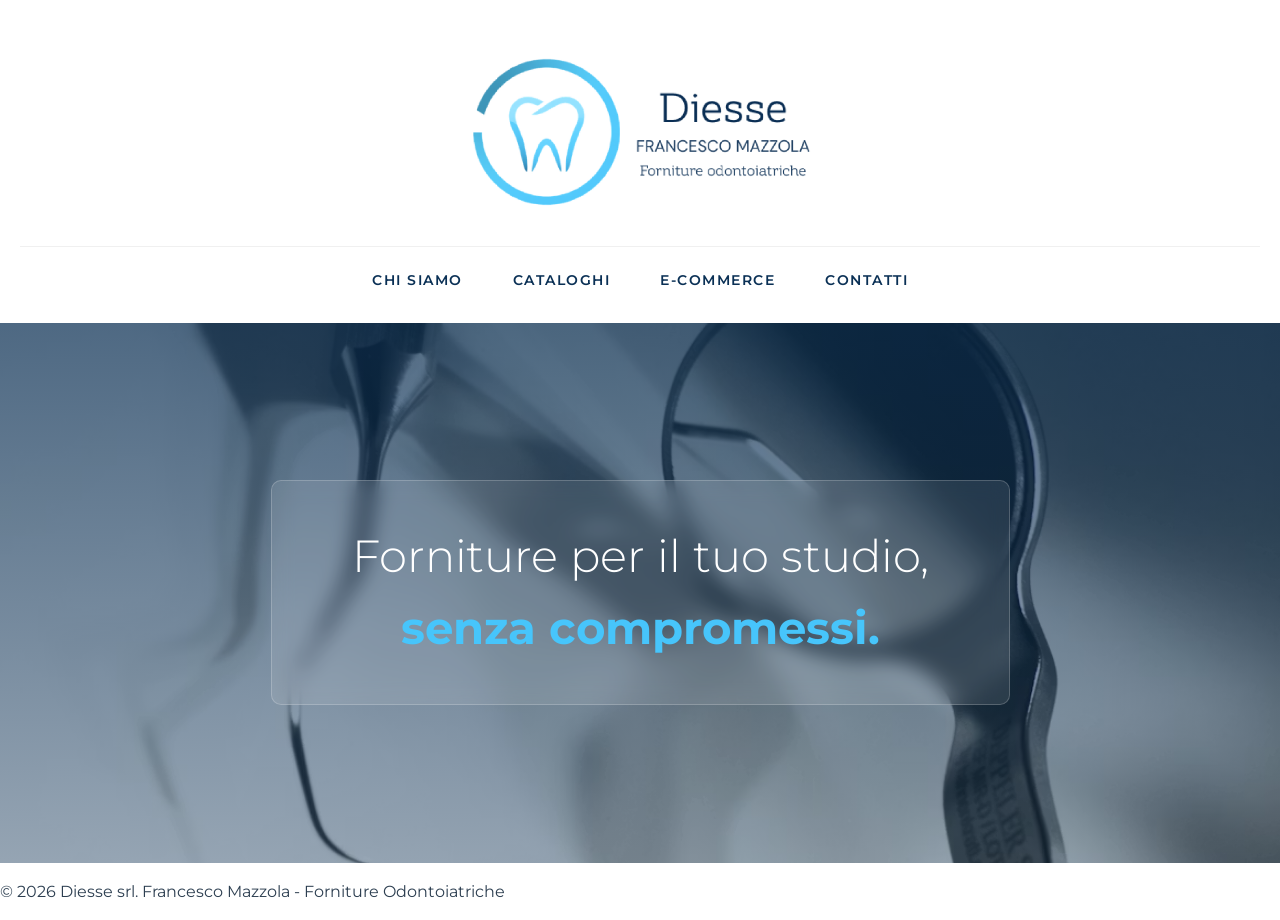
==== index.html @ 984ea0ff "Add files via upload" ====
<!DOCTYPE html>
<html lang="it">
<head>
    <meta charset="UTF-8">
    <meta name="viewport" content="width=device-width, initial-scale=1.0">
    <title>Diesse srl - Forniture Odontoiatriche</title>
    <link rel="stylesheet" href="style.css">
    <link href="https://fonts.googleapis.com/css2?family=Montserrat:wght@400;700&display=swap" rel="stylesheet">
</head>
<body>
<header>
    <div class="logo-container">
        <img src="logo-orizzontale-b.png" alt="Diesse srl" class="main-logo">
    </div>
    
    <nav>
        <ul>
            <li><a href="chi_siamo.html">CHI SIAMO</a></li>
            <li><a href="cataloghi.html">CATALOGHI</a></li>
            <li><a href="e-commerce.html">E-COMMERCE</a></li>
            <li><a href="contatti.html">CONTATTI</a></li>
        </ul>
    </nav>
</header>

<main>
    <section class="hero">
        <div class="hero-overlay"></div>
        <div class="hero-content">
            <div class="hero-box">
                <h1>Forniture per il tuo studio,<br><span>senza compromessi.</span></h1>
            </div>
        </div>
    </section>
</main>

    <footer>
        <div>
            <p>&copy; 2026 Diesse srl. Francesco Mazzola - Forniture Odontoiatriche</p>
        </div>
        
    </footer>
</body>
</html>
---- style.css ----
/* 1. VARIABILI E RESET */
:root {
    --brand-blue: #0a3055;
    --accent-blue: #47c5fb;
    --text-main: #2c3e50;
    --text-light: #666666;
    --bg-white: #ffffff;
    --bg-soft: #fcfcfc;
    --transition: all 0.3s cubic-bezier(0.25, 0.8, 0.25, 1);
    --container-width: 1100px;
    --shadow-standard: 0 10px 30px rgba(0,0,0,0.1);
}

* {
    box-sizing: border-box;
    -webkit-font-smoothing: antialiased;
    -moz-osx-font-smoothing: grayscale;
}

body {
    font-family: 'Montserrat', sans-serif;
    margin: 0;
    padding: 0;
    background-color: var(--bg-white);
    color: var(--text-main);
    line-height: 1.6;
}

img {
    max-width: 100%;
    height: auto;
    display: block;
}

/* 2. HEADER E NAVIGAZIONE */
header {
    background: var(--bg-white);
    padding: 30px 20px 10px 20px;
    text-align: center;
}

.main-logo {
    width: 100%;
    max-width: 400px; /* Limite massimo */
    margin: 0 auto 25px auto;
}

nav {
    border-top: 1px solid #f0f0f0;
    padding: 20px 0;
}

nav ul {
    list-style: none;
    display: flex;
    justify-content: center;
    flex-wrap: wrap; /* Fondamentale per il mobile */
    gap: 20px 50px;
    margin: 0;
    padding: 0;
}

nav a {
    text-decoration: none;
    color: var(--brand-blue);
    font-weight: 600;
    font-size: 0.85rem;
    letter-spacing: 1.5px;
    text-transform: uppercase;
    transition: var(--transition);
}

nav a:hover {
    color: var(--accent-blue);
}

/* 3. HERO SECTION */
.hero {
    height: 60vh;
    min-height: 400px;
    background: url('strumenti.png') center/cover no-repeat var(--brand-blue);
    display: flex;
    align-items: center;
    justify-content: center;
    position: relative;
    overflow: hidden;
    padding: 20px;
}

.hero-overlay {
    position: absolute;
    inset: 0;
    background: linear-gradient(rgba(10, 48, 85, 0.7), rgba(10, 48, 85, 0.4));
}

.hero-box {
    position: relative;
    z-index: 2;
    background: rgba(255, 255, 255, 0.1);
    backdrop-filter: blur(10px);
    -webkit-backdrop-filter: blur(10px);
    border: 1px solid rgba(255, 255, 255, 0.2);
    padding: clamp(20px, 5vw, 40px) clamp(20px, 8vw, 80px);
    border-radius: 10px;
    text-align: center;
}

.hero h1 {
    color: white;
    font-size: clamp(1.5rem, 5vw, 2.8rem);
    font-weight: 300;
    margin: 0;
}

.hero h1 span {
    font-weight: 700;
    color: var(--accent-blue);
}

/* 4. SEZIONE CHI SIAMO */
.about-page {
    padding: 60px 0;
    background-color: var(--bg-soft);
}

.about-container {
    max-width: var(--container-width);
    margin: 0 auto;
    padding: 0 20px;
}

.about-flex-wrapper {
    display: flex;
    align-items: center;
    gap: clamp(30px, 5vw, 60px);
}

.about-column-image {
    flex: 1;
}

.profile-pic {
    width: 100%;
    border-radius: 8px;
    box-shadow: 15px 15px 0px var(--accent-blue);
    border: 1px solid #ddd;
}

.about-column-text {
    flex: 1.5;
}

.about-column-text h3 {
    font-size: clamp(1.5rem, 4vw, 2rem);
    color: var(--brand-blue);
    margin-bottom: 20px;
}
.image-caption {
    margin-top: 15px;
    font-size: 0.9rem;
    color: var(--accent-blue);
    font-weight: 600;
    text-transform: uppercase;
}

/* 5. SEZIONE CONTATTI */
.contact-page {
    padding: 60px 0;
    background-color: #fff;
}

.contact-container {
    max-width: 1000px;
    margin: 0 auto;
    padding: 0 20px;
}

.contact-grid {
    display: grid;
    grid-template-columns: 1fr 1fr;
    gap: 60px;
}

.contact-item {
    display: flex;
    align-items: center;
    gap: 20px;
    margin-bottom: 20px;
    padding: 15px;
    border-radius: 8px;
    transition: var(--transition);
}

.contact-item:hover {
    background: #f8f9fa;
}

.contact-item i {
    font-size: 1.3rem;
    color: var(--accent-blue);
    width: 30px;
}

.contact-item span {
    display: block;
    font-weight: 700;
    color: var(--brand-blue);
    font-size: 0.75rem;
    text-transform: uppercase;
}

.contact-item p { margin: 0; }

.contact-item p a {
    text-decoration: none;
    color: var(--text-main);
    font-size: 1.1rem;
    word-break: break-all; /* Evita che email lunghe rompano il layout */
}

.hours-card {
    background: var(--brand-blue);
    color: white;
    padding: 40px;
    border-radius: 12px;
    box-shadow: 15px 15px 0px var(--accent-blue);
}

/* 6. SOCIAL BOX (Centrato) */
.social-box {
    margin-top: 60px;
    padding-top: 40px;
    border-top: 1px solid #eee;
    text-align: center;
}

.social-links {
    display: flex;
    gap: 20px;
    justify-content: center;
}

.social-links a {
    display: flex;
    align-items: center;
    justify-content: center;
    width: 45px;
    height: 45px;
    background: var(--brand-blue);
    color: white;
    border-radius: 50%;
    text-decoration: none;
    transition: var(--transition);
}

.social-links a:hover {
    background: var(--accent-blue);
    transform: translateY(-5px);
}

/* 7. SHOP BRIDGE */
.shop-bridge {
    background: linear-gradient(rgba(255,255,255,0.92), rgba(255,255,255,0.92)), 
                url('strumenti.png') center/cover no-repeat;
    padding: 80px 20px;
    display: flex;
    justify-content: center;
}

.bridge-card {
    background: white;
    padding: clamp(30px, 8vw, 60px);
    border-radius: 15px;
    box-shadow: 0 20px 50px rgba(10, 48, 85, 0.08);
    max-width: 600px;
    text-align: center;
}

.btn-shop {
    display: inline-block;
    background: var(--brand-blue);
    color: white;
    padding: 16px 35px;
    text-decoration: none;
    font-weight: 700;
    border-radius: 50px;
    transition: var(--transition);
}

.btn-shop:hover {
    background: var(--accent-blue);
    transform: translateY(-3px);
}

/* 8. CATALOGHI GRID */
.catalog-page {
    padding: 40px 0 80px 0;
    text-align: center;
}

.subtitle {
    color: #888;
    margin-bottom: 50px;
    font-weight: 300;

}

.catalog-grid {
    display: grid;
    /* Modifica questa riga da auto-fill a repeat(3, 1fr) */
    grid-template-columns: repeat(3, 1fr); 
    gap: 40px;
    max-width: 1200px;
    margin: 0 auto;
    padding: 0 20px;
}

.catalog-item {
    text-decoration: none;
    transition: transform 0.3s ease;
}

.catalog-image {
    position: relative;
    aspect-ratio: 1 / 1.4; /* Formato tipico dei cataloghi A4 */
    background-color: #f4f4f4;
    overflow: hidden;
    border-radius: 4px;
    border: 1px solid #eee;
    box-shadow: 0 5px 15px rgba(0,0,0,0.05);
}

.catalog-image img {
    width: 100%;
    height: 100%;
    object-fit: cover;
    transition: transform 0.5s ease;
}

/* Effetto al passaggio del mouse */
.overlay {
    position: absolute;
    top: 0; left: 0; width: 100%; height: 100%;
    background: rgba(10,46,84); /* Blu del logo con trasparenza */
    display: flex;
    align-items: center;
    justify-content: center;
    opacity: 0;
    transition: opacity 0.3s ease;
}

.overlay span {
    color: white;
    font-weight: 600;
    border: 1px solid white;
    padding: 10px 20px;
    text-transform: uppercase;
    font-size: 0.8rem;
    letter-spacing: 1px;
}

.catalog-item:hover .overlay {
    opacity: 1;
}

.catalog-item:hover img {
    transform: scale(1.1);
}

.catalog-item h3 {
    margin-top: 20px;
    font-size: 1rem;
    color: var(--brand-blue);
    font-weight: 600;
    text-transform: uppercase;
    letter-spacing: 1px;
}

/* 9. MEDIA QUERIES (RESPONSIVE) */

/* Tablet (sotto i 992px) */
@media (max-width: 992px) {
    .catalog-grid {
        grid-template-columns: repeat(2, 1fr);
    }
    
    .contact-grid {
        gap: 30px;
    }
}

/* Mobile Large (sotto i 768px) */
@media (max-width: 768px) {
    nav ul {
        gap: 20px;
    }

    .about-flex-wrapper {
        flex-direction: column;
    }

    .about-column-text {
        text-align: center;
    }

    .contact-grid {
        grid-template-columns: 1fr;
    }

    .profile-pic, .hours-card {
        box-shadow: 10px 10px 0px var(--accent-blue); /* Ombra ridotta su mobile */
    }
}

/* Smartphone Small (sotto i 480px) */
@media (max-width: 480px) {
    header { padding: 20px 10px; }
    
    nav a { font-size: 0.75rem; letter-spacing: 1px; }

    .catalog-grid {
        grid-template-columns: 1fr;
    }

    .hero-box {
        padding: 20px;
    }
    
    .bridge-card {
        padding: 30px 15px;
    }
}
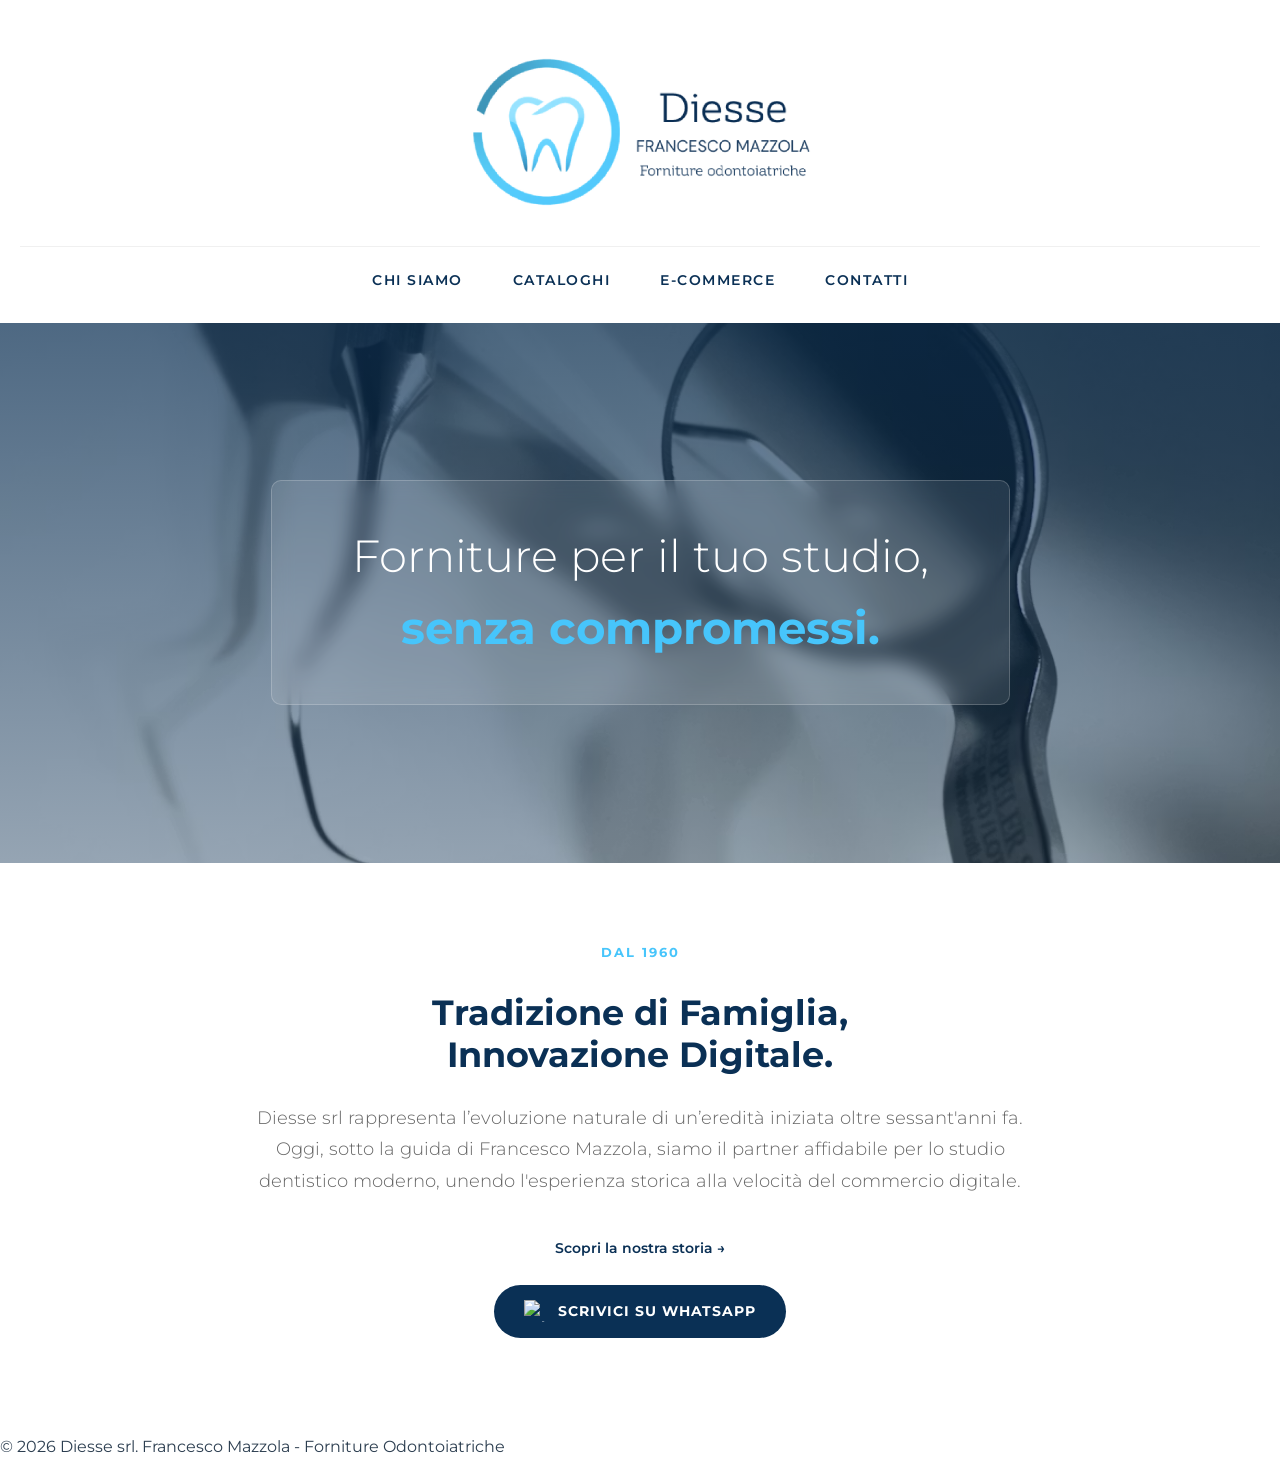
==== commit e902f724: "Add files via upload" ====
--- a/index.html
+++ b/index.html
@@ -9,16 +9,16 @@
 </head>
 <body>
 <header>
-    <div class="logo-container">
-        <img src="logo-orizzontale-b.png" alt="Diesse srl" class="main-logo">
-    </div>
+        <a href="index.html" class="logo-link">
+            <img src="logo-orizzontale-b.png" alt="Diesse srl" class="main-logo">
+        </a>
     
     <nav>
         <ul>
-            <li><a href="chi_siamo.html">CHI SIAMO</a></li>
-            <li><a href="cataloghi.html">CATALOGHI</a></li>
-            <li><a href="e-commerce.html">E-COMMERCE</a></li>
-            <li><a href="contatti.html">CONTATTI</a></li>
+            <li><a href="chi_siamo">CHI SIAMO</a></li>
+            <li><a href="cataloghi">CATALOGHI</a></li>
+            <li><a href="e-commerce">E-COMMERCE</a></li>
+            <li><a href="contatti">CONTATTI</a></li>
         </ul>
     </nav>
 </header>
@@ -32,6 +32,23 @@
             </div>
         </div>
     </section>
+    <section class="home-intro">
+        <div class="container-small">
+            <span class="label">Dal 1960</span>
+            <h2>Tradizione di Famiglia, <br>Innovazione Digitale.</h2>
+            <p>
+                Diesse srl rappresenta l’evoluzione naturale di un’eredità iniziata oltre sessant'anni fa. Oggi, sotto la guida di Francesco Mazzola, siamo il partner affidabile per lo studio dentistico moderno, unendo l'esperienza storica alla velocità del commercio digitale.
+            </p>
+            <div class="cta-wrapper">
+                <a href="chi_siamo.html" class="btn-text">Scopri la nostra storia →</a>
+                
+                <a href="https://wa.me/393440406065" class="btn-whatsapp" target="_blank">
+                    <img src="https://upload.wikimedia.org/wikipedia/commons/6/6b/WhatsApp.svg" alt="WhatsApp" class="wa-icon">
+                    SCRIVICI SU WHATSAPP
+                </a>
+            </div>
+        </div>
+    </section>
 </main>
 
     <footer>
--- a/style.css
+++ b/style.css
@@ -294,7 +294,8 @@
 
 /* 8. CATALOGHI GRID */
 .catalog-page {
-    padding: 40px 0 80px 0;
+    padding: 60px 0;
+    background-color: #fff;
     text-align: center;
 }
 
@@ -310,7 +311,7 @@
     /* Modifica questa riga da auto-fill a repeat(3, 1fr) */
     grid-template-columns: repeat(3, 1fr); 
     gap: 40px;
-    max-width: 1200px;
+    max-width: 1100px;
     margin: 0 auto;
     padding: 0 20px;
 }
@@ -376,6 +377,191 @@
     letter-spacing: 1px;
 }
 
+/* --- STATO ATTIVO NAVBAR --- */
+
+/* Colore azzurro per la pagina corrente */
+nav a.active {
+    color: var(--accent-blue) !important;
+    position: relative;
+}
+
+/* Opzionale: una piccola linea azzurra sotto il link attivo */
+nav a.active::after {
+    content: '';
+    position: absolute;
+    bottom: -5px;
+    left: 0;
+    width: 100%;
+    height: 2px;
+    background-color: var(--accent-blue);
+}
+/*Aggiunta home*/
+/* Sezione Intro Home */
+.home-intro {
+    padding: 80px 20px;
+    background-color: #fff;
+    text-align: center;
+}
+
+.container-small {
+    max-width: 800px;
+    margin: 0 auto;
+}
+
+.home-intro .label {
+    display: block;
+    color: var(--accent-blue);
+    font-weight: 700;
+    letter-spacing: 2px;
+    text-transform: uppercase;
+    font-size: 0.8rem;
+    margin-bottom: 15px;
+}
+
+.home-intro h2 {
+    color: var(--brand-blue);
+    font-size: 2.2rem;
+    font-weight: 700;
+    margin-bottom: 25px;
+    line-height: 1.2;
+}
+
+.home-intro p {
+    color: #666;
+    font-size: 1.1rem;
+    line-height: 1.8;
+    margin-bottom: 40px;
+    font-weight: 300;
+}
+
+/* Pulsanti della sezione */
+.cta-wrapper {
+    display: flex;
+    flex-direction: column;
+    align-items: center;
+    gap: 25px;
+}
+
+.btn-text {
+    text-decoration: none;
+    color: var(--brand-blue);
+    font-weight: 600;
+    font-size: 0.9rem;
+    transition: opacity 0.3s;
+}
+
+.btn-text:hover {
+    opacity: 0.7;
+}
+
+/* Bottone WhatsApp Professionale */
+.btn-whatsapp {
+    display: flex;
+    align-items: center;
+    gap: 12px;
+    background-color: var(--brand-blue); 
+    color: white;
+    text-decoration: none;
+    padding: 15px 30px;
+    border-radius: 50px;
+    font-weight: 700;
+    font-size: 0.9rem;
+    letter-spacing: 1px;
+    transition: all 0.3s ease;
+    box-shadow:var(--accent-blue);
+}
+
+.btn-whatsapp:hover {
+    background-color: var(--accent-blue);
+    transform: translateY(-3px);
+    box-shadow: var(--accent-blue);
+}
+
+.wa-icon {
+    width: 22px;
+    height: 22px;
+}
+
+/*categorie cataloghi*/
+/* Stile per le sezioni dei cataloghi */
+.catalog-category {
+    margin-bottom: 60px;
+    
+}
+
+.section-title {
+    text-align: center;
+    color: var(--brand-blue);
+    font-size: 2.5rem;
+    margin-bottom: 10px;
+}
+.subtitle {
+    text-align: center;
+    color: #888;
+    margin-bottom: 60px;
+    font-weight: 300;
+}
+.catalog-category {
+    margin-bottom: 80px;
+}
+
+.category-title {
+    display: flex;
+    align-items: center;
+    justify-content: center;
+    text-align: center;
+    font-size: 1.2rem;
+    color: var(--accent-blue);
+    text-transform: uppercase;
+    letter-spacing: 3px;
+    font-weight: 700;
+    margin-bottom: 40px;
+    white-space: nowrap; 
+}
+
+/* Le linee decorative */
+.category-title::before,
+.category-title::after {
+    content: "";
+    flex-grow: 1;
+    height: 1px;
+    background: #e0e0e0; 
+    margin: 0 30px;
+    max-width: 150px;
+}
+.catalog-category {
+    margin-bottom: 80px;
+}
+
+/* Assicurati che la griglia mantenga 3 colonne dove possibile */
+.catalog-grid {
+    display: grid;
+    grid-template-columns: repeat(3, 1fr);
+    gap: 30px;
+}
+/* Titolo Categoria con Linee ai lati */
+.category-title {
+    display: flex;
+    align-items: center;
+    justify-content: center;
+    gap: 20px;
+    margin-bottom: 40px;
+} 
+/* Correzione per schermi medi e piccoli */
+@media (max-width: 992px) {
+    .catalog-grid { grid-template-columns: repeat(2, 1fr); }
+}
+
+@media (max-width: 600px) {
+    .catalog-grid { grid-template-columns: 1fr; }
+    .category-title { font-size: 1.2rem; }
+}
+
+/* Ottimizzazione Mobile */
+@media (max-width: 768px) {
+    .home-intro h2 { font-size: 1.8rem; }
+    .home-intro { padding: 50px 20px; }
+}
 /* 9. MEDIA QUERIES (RESPONSIVE) */
 
 /* Tablet (sotto i 992px) */
